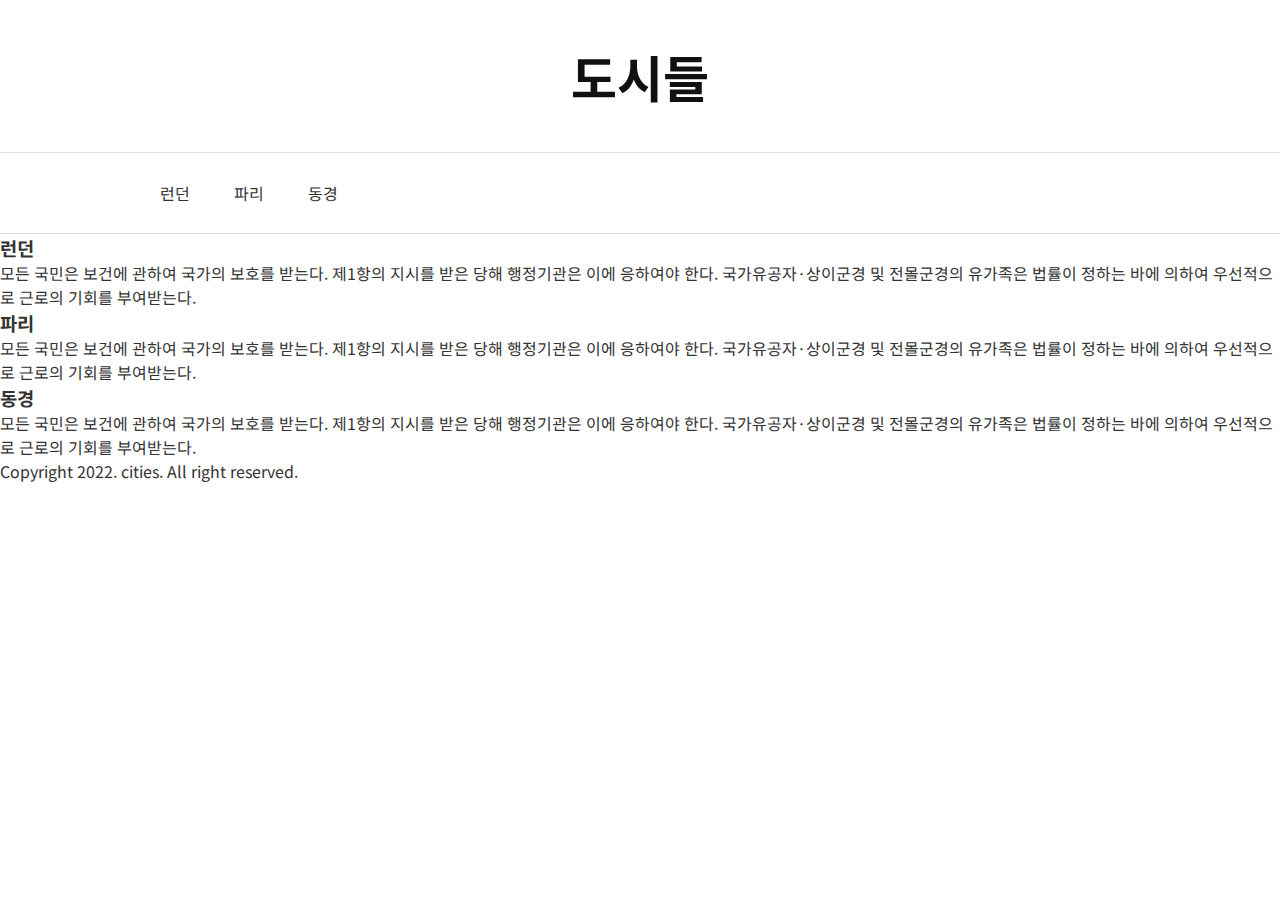
==== index.html @ f5e46acb "first" ====
<!DOCTYPE html>
<html lang="ko">
<head>
    <meta charset="UTF-8">
    <meta http-equiv="X-UA-Compatible" content="IE=edge">
    <meta name="viewport" content="width=device-width, initial-scale=1.0">
    <title>Cities</title>
    <link rel="stylesheet" href="css/main.css">
</head>
<body>
    <div class="head">
        <h1 class="title">도시들</h1>
        <div class="nav">
            <ul>
                <li><a href="#x">런던</a></li>
                <li><a href="#x">파리</a></li>
                <li><a href="#x">동경</a></li>
            </ul>
        </div>
    </div>

    <div class="container">
        <div class="item">
            <div class="photo"></div>
            <div class="text">
                <h3>런던</h3>
                <p>모든 국민은 보건에 관하여 국가의 보호를 받는다. 제1항의 지시를 받은 당해 행정기관은 이에 응하여야 한다. 국가유공자·상이군경 및 전몰군경의 유가족은 법률이 정하는 바에 의하여 우선적으로 근로의 기회를 부여받는다.</p>
            </div>
            <div class="item">
                <div class="photo"></div>
                <div class="text">
                    <h3>파리</h3>
                    <p>모든 국민은 보건에 관하여 국가의 보호를 받는다. 제1항의 지시를 받은 당해 행정기관은 이에 응하여야 한다. 국가유공자·상이군경 및 전몰군경의 유가족은 법률이 정하는 바에 의하여 우선적으로 근로의 기회를 부여받는다.</p>
                </div>
                <div class="item">
                    <div class="photo"></div>
                    <div class="text">
                        <h3>동경</h3>
                        <p>모든 국민은 보건에 관하여 국가의 보호를 받는다. 제1항의 지시를 받은 당해 행정기관은 이에 응하여야 한다. 국가유공자·상이군경 및 전몰군경의 유가족은 법률이 정하는 바에 의하여 우선적으로 근로의 기회를 부여받는다.</p>
                    </div>
        </div>
    </div>
    <div class="bottom">
        <p>Copyright 2022. cities. All right reserved.</p>
    </div>
</body>
</html>
---- css/main.css ----
@import url('https://fonts.googleapis.com/css2?family=Nanum+Gothic:wght@400;700&family=Noto+Sans+KR:wght@100;300;400;500;700;900&display=swap');

* {
    box-sizing: border-box;
    margin: 0;
    padding: 0;
}

a {
    color: inherit;
    text-decoration: none;
}

ul {
    list-style: none;
}

body {
    font-family: 'Noto Sans KR', sans-serif;
    color: #333;
}

.title {
    font-size: 50px;
    padding: 40px;
    text-align: center;
    color: #111;
}

.nav {
    border-top: 1px solid #ddd;
    border-bottom: 1px solid #ddd;
}

.nav ul {
    width: 1000px;
    margin: 0 auto;
}
.nav ul li {
    display: inline-block;
}

.nav ul li a {
    height: 80px;
    display: inline-block;
    /* background-color: red; */
    line-height: 80px;
    padding: 0 20px;
}
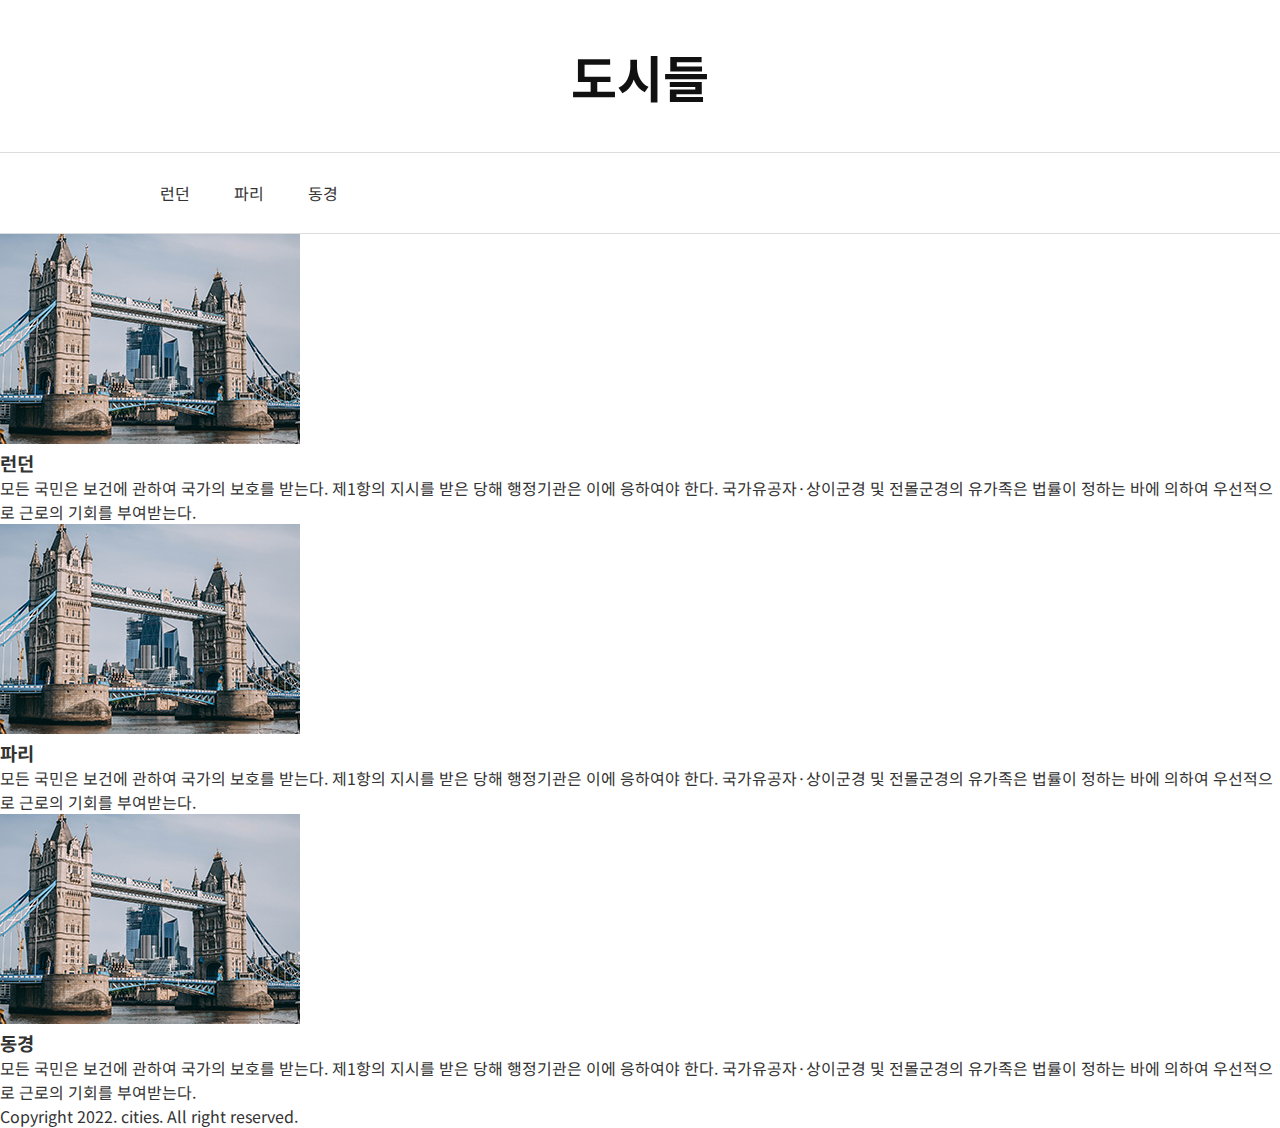
==== commit a35176a0: "second" ====
--- a/index.html
+++ b/index.html
@@ -21,25 +21,39 @@
 
     <div class="container">
         <div class="item">
-            <div class="photo"></div>
+            <div class="photo">
+                <img src="images/london.jpg" alt="">
+            </div>
+           
             <div class="text">
                 <h3>런던</h3>
                 <p>모든 국민은 보건에 관하여 국가의 보호를 받는다. 제1항의 지시를 받은 당해 행정기관은 이에 응하여야 한다. 국가유공자·상이군경 및 전몰군경의 유가족은 법률이 정하는 바에 의하여 우선적으로 근로의 기회를 부여받는다.</p>
             </div>
-            <div class="item">
-                <div class="photo"></div>
-                <div class="text">
-                    <h3>파리</h3>
-                    <p>모든 국민은 보건에 관하여 국가의 보호를 받는다. 제1항의 지시를 받은 당해 행정기관은 이에 응하여야 한다. 국가유공자·상이군경 및 전몰군경의 유가족은 법률이 정하는 바에 의하여 우선적으로 근로의 기회를 부여받는다.</p>
-                </div>
-                <div class="item">
-                    <div class="photo"></div>
-                    <div class="text">
-                        <h3>동경</h3>
-                        <p>모든 국민은 보건에 관하여 국가의 보호를 받는다. 제1항의 지시를 받은 당해 행정기관은 이에 응하여야 한다. 국가유공자·상이군경 및 전몰군경의 유가족은 법률이 정하는 바에 의하여 우선적으로 근로의 기회를 부여받는다.</p>
-                    </div>
+        </div>  
+        <div class="item">
+            <div class="photo">
+                <img src="images/london.jpg" alt="">
+            </div>
+           
+            <div class="text">
+                <h3>파리</h3>
+                <p>모든 국민은 보건에 관하여 국가의 보호를 받는다. 제1항의 지시를 받은 당해 행정기관은 이에 응하여야 한다. 국가유공자·상이군경 및 전몰군경의 유가족은 법률이 정하는 바에 의하여 우선적으로 근로의 기회를 부여받는다.</p>
+            </div>
         </div>
+        <div class="item">
+            <div class="photo">
+                <img src="images/london.jpg" alt="">
+            </div>
+           
+            <div class="text">
+                <h3>동경</h3>
+                <p>모든 국민은 보건에 관하여 국가의 보호를 받는다. 제1항의 지시를 받은 당해 행정기관은 이에 응하여야 한다. 국가유공자·상이군경 및 전몰군경의 유가족은 법률이 정하는 바에 의하여 우선적으로 근로의 기회를 부여받는다.</p>
+            </div>
+        </div>  
+           
+        
     </div>
+
     <div class="bottom">
         <p>Copyright 2022. cities. All right reserved.</p>
     </div>
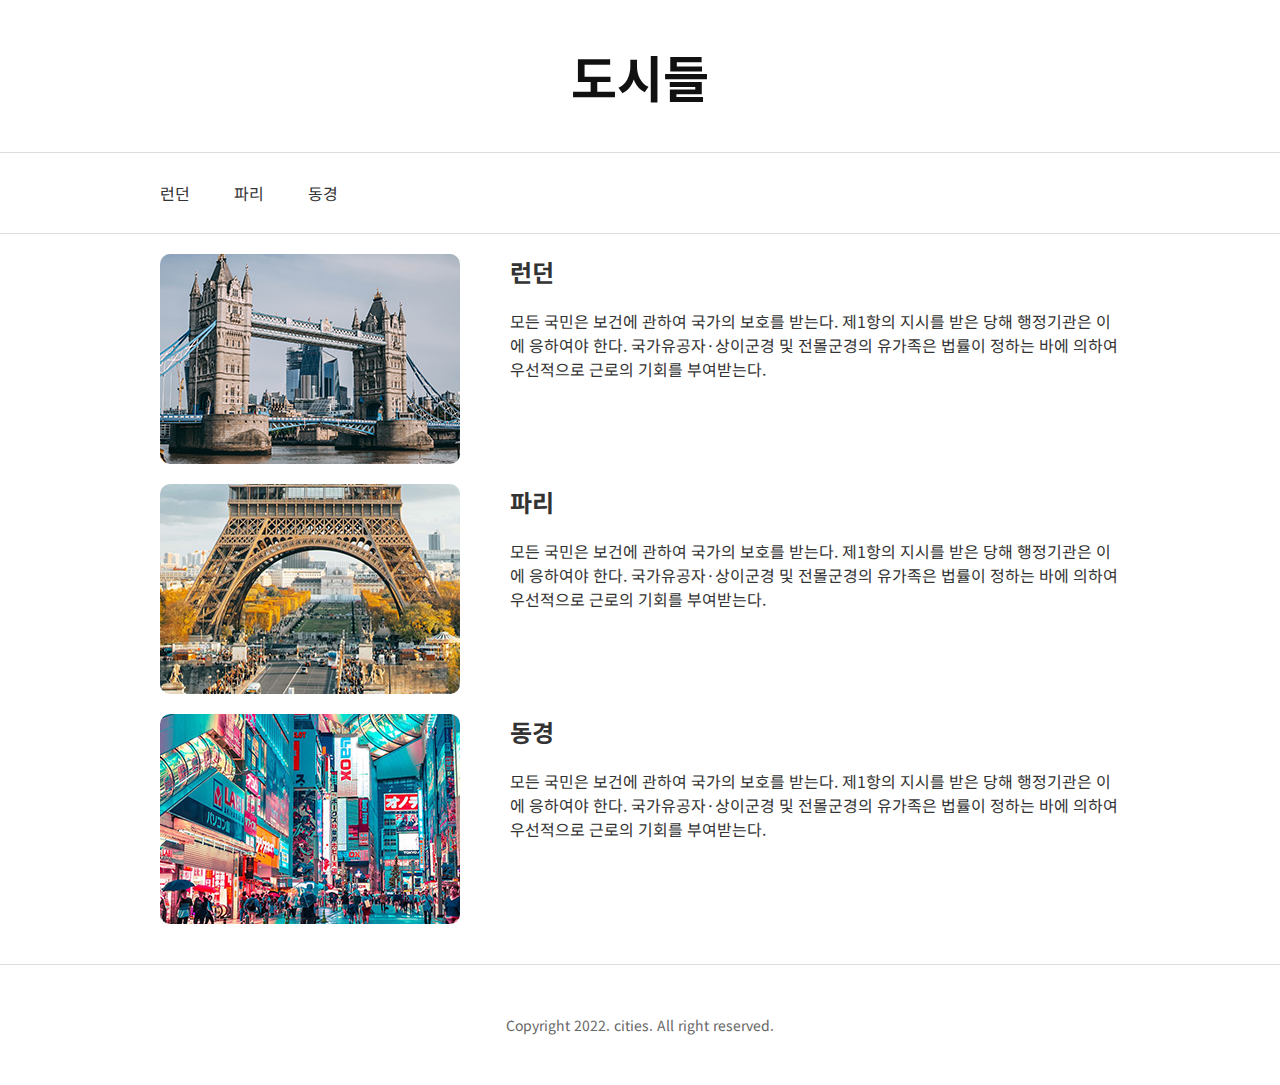
==== commit 229bd1eb: "second" ====
--- a/index.html
+++ b/index.html
@@ -21,8 +21,8 @@
 
     <div class="container">
         <div class="item">
-            <div class="photo">
-                <img src="images/london.jpg" alt="">
+            <div class="photo photo_01">
+                <!-- <img src="images/london.jpg" alt=""> -->
             </div>
            
             <div class="text">
@@ -31,8 +31,8 @@
             </div>
         </div>  
         <div class="item">
-            <div class="photo">
-                <img src="images/london.jpg" alt="">
+            <div class="photo photo_02">
+                <!-- <img src="images/paris.jpg" alt=""> -->
             </div>
            
             <div class="text">
@@ -41,8 +41,8 @@
             </div>
         </div>
         <div class="item">
-            <div class="photo">
-                <img src="images/london.jpg" alt="">
+            <div class="photo photo_03">
+                <!-- <img src="images/tokyo.jpg" alt=""> -->
             </div>
            
             <div class="text">
--- a/css/main.css
+++ b/css/main.css
@@ -43,7 +43,61 @@
 .nav ul li a {
     height: 80px;
     display: inline-block;
-    /* background-color: red; */
     line-height: 80px;
     padding: 0 20px;
+}
+
+.container {
+    width: 1000px;
+    margin: 0 auto;
+    padding: 20px;
+}
+
+.item {
+    display: flex;
+    margin-bottom: 20px;
+}
+
+.item .photo {
+    margin-right: 50px;
+    width: 300px;
+    height: 210px;
+    background-color: #ddd;
+    background-repeat: no-repeat;
+    background-position: center;
+    background-size: cover;
+    border-radius: 10px;
+}
+
+.item .photo .img {
+    border-radius: 10px;
+}
+
+.item .photo_01 {
+    background-image: url("../images/london.jpg");
+}
+
+.item .photo_02 {
+    background-image: url("../images/paris.jpg");
+}
+
+.item .photo_03 {
+    background-image: url("../images/tokyo.jpg");
+}
+
+.item .text {
+    width: 610px;
+}
+
+.item .text h3 {
+    font-size: 24px;
+    margin-bottom: 20px;
+}
+
+.bottom {
+    padding: 50px;
+    text-align: center;
+    font-size: 14px;
+    color: #666;
+    border-top: 1px solid #ddd;
 }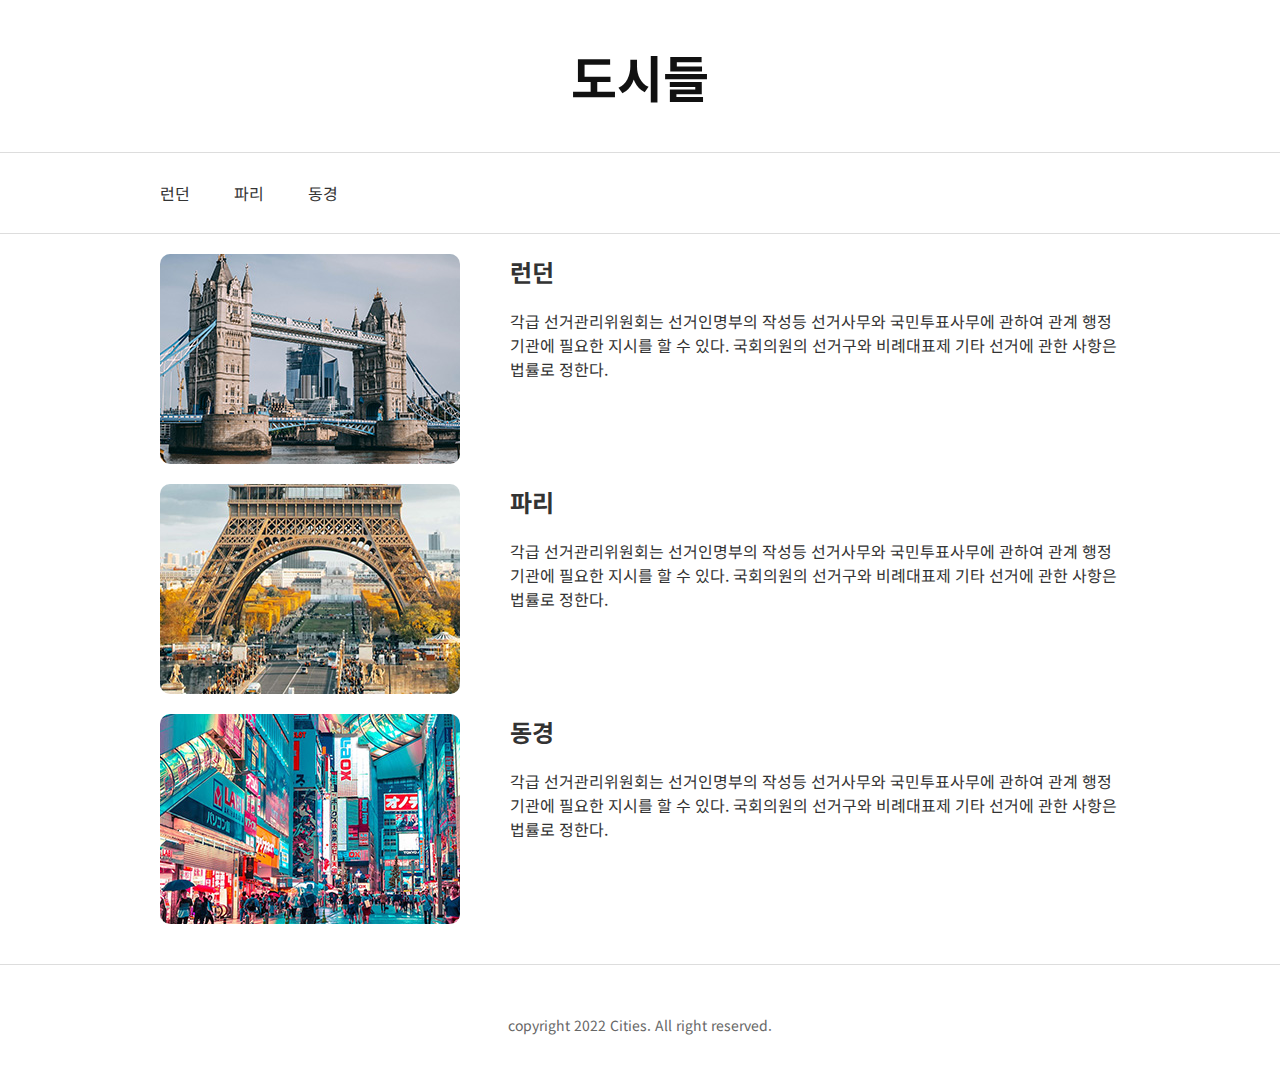
==== commit 7452edd6: "kkkkkkk" ====
--- a/index.html
+++ b/index.html
@@ -12,7 +12,7 @@
         <h1 class="title">도시들</h1>
         <div class="nav">
             <ul>
-                <li><a href="#x">런던</a></li>
+                <li><a href="pages/london.html">런던</a></li>
                 <li><a href="#x">파리</a></li>
                 <li><a href="#x">동경</a></li>
             </ul>
@@ -20,42 +20,39 @@
     </div>
 
     <div class="container">
-        <div class="item">
-            <div class="photo photo_01">
-                <!-- <img src="images/london.jpg" alt=""> -->
+        <a href="pages/london.html">
+            <div class="item">
+                <div class="photo photo_01">
+                    <!-- <img src="images/london.jpg" alt=""> -->
+                </div>            
+                <div class="text">                
+                    <h3>런던</h3>                
+                    <p>각급 선거관리위원회는 선거인명부의 작성등 선거사무와 국민투표사무에 관하여 관계 행정기관에 필요한 지시를 할 수 있다. 국회의원의 선거구와 비례대표제 기타 선거에 관한 사항은 법률로 정한다.</p>
+                </div>
             </div>
-           
-            <div class="text">
-                <h3>런던</h3>
-                <p>모든 국민은 보건에 관하여 국가의 보호를 받는다. 제1항의 지시를 받은 당해 행정기관은 이에 응하여야 한다. 국가유공자·상이군경 및 전몰군경의 유가족은 법률이 정하는 바에 의하여 우선적으로 근로의 기회를 부여받는다.</p>
-            </div>
-        </div>  
+        </a>
+
         <div class="item">
             <div class="photo photo_02">
                 <!-- <img src="images/paris.jpg" alt=""> -->
             </div>
-           
             <div class="text">
                 <h3>파리</h3>
-                <p>모든 국민은 보건에 관하여 국가의 보호를 받는다. 제1항의 지시를 받은 당해 행정기관은 이에 응하여야 한다. 국가유공자·상이군경 및 전몰군경의 유가족은 법률이 정하는 바에 의하여 우선적으로 근로의 기회를 부여받는다.</p>
+                <p>각급 선거관리위원회는 선거인명부의 작성등 선거사무와 국민투표사무에 관하여 관계 행정기관에 필요한 지시를 할 수 있다. 국회의원의 선거구와 비례대표제 기타 선거에 관한 사항은 법률로 정한다.</p>
             </div>
         </div>
         <div class="item">
             <div class="photo photo_03">
                 <!-- <img src="images/tokyo.jpg" alt=""> -->
             </div>
-           
             <div class="text">
                 <h3>동경</h3>
-                <p>모든 국민은 보건에 관하여 국가의 보호를 받는다. 제1항의 지시를 받은 당해 행정기관은 이에 응하여야 한다. 국가유공자·상이군경 및 전몰군경의 유가족은 법률이 정하는 바에 의하여 우선적으로 근로의 기회를 부여받는다.</p>
+                <p>각급 선거관리위원회는 선거인명부의 작성등 선거사무와 국민투표사무에 관하여 관계 행정기관에 필요한 지시를 할 수 있다. 국회의원의 선거구와 비례대표제 기타 선거에 관한 사항은 법률로 정한다.</p>
             </div>
-        </div>  
-           
-        
+        </div>
     </div>
-
     <div class="bottom">
-        <p>Copyright 2022. cities. All right reserved.</p>
+        <p>copyright 2022 Cities. All right reserved.</p>
     </div>
 </body>
 </html>--- a/css/main.css
+++ b/css/main.css
@@ -1,4 +1,4 @@
-@import url('https://fonts.googleapis.com/css2?family=Nanum+Gothic:wght@400;700&family=Noto+Sans+KR:wght@100;300;400;500;700;900&display=swap');
+@import url('https://fonts.googleapis.com/css2?family=Noto+Sans+KR:wght@100;300;400;500;700;900&display=swap');
 
 * {
     box-sizing: border-box;
@@ -9,6 +9,10 @@
 a {
     color: inherit;
     text-decoration: none;
+}
+
+a:hover {
+    text-decoration: underline;
 }
 
 ul {
@@ -36,6 +40,7 @@
     width: 1000px;
     margin: 0 auto;
 }
+
 .nav ul li {
     display: inline-block;
 }
@@ -62,14 +67,13 @@
     margin-right: 50px;
     width: 300px;
     height: 210px;
-    background-color: #ddd;
     background-repeat: no-repeat;
     background-position: center;
     background-size: cover;
     border-radius: 10px;
 }
 
-.item .photo .img {
+.item .photo img {
     border-radius: 10px;
 }
 
